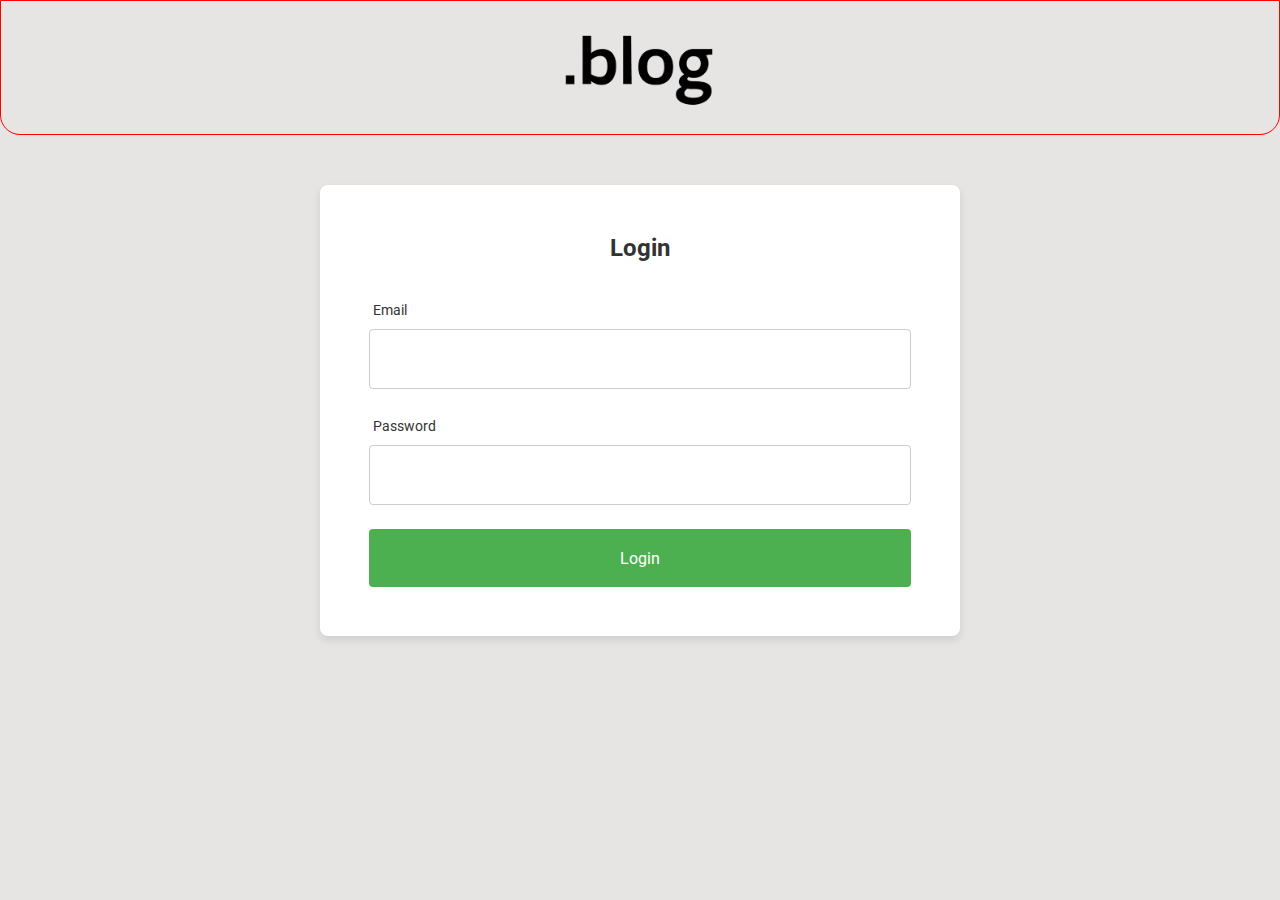
==== index.html @ 09832bd8 "dom update work pending" ====
<!DOCTYPE html>
<html lang="en">
  <head>
    <meta charset="UTF-8" />
    <meta name="viewport" content="width=device-width, initial-scale=1.0" />
    <title>Home</title>
    <link rel="stylesheet" href="https://unpkg.com/aos@next/dist/aos.css" />
    <link rel="stylesheet" href="./css/home.css" />
  </head>
  <body>
    <header
      class="navbar"
      data-aos="fade-down"
      data-aos-offset="500"
      data-aos-delay="50"
      data-aos-duration="1000"
      data-aos-easing="ease-in-out"
    >
      <div class="logo">
        <img src="./asset/img/blog.png" alt="blog" />
      </div>

      <ul>
        <li><a href="/">Home</a></li>
        <li><a href="/pages/blog.html">Blog</a></li>
        <li><a href="/pages/contact.html">Contact Us</a></li>
        <li><button style="border: none;">Logout</button></li>
      </ul>
    </header>

    <div
      class="container2"
      data-aos="fade-right"
      data-aos-offset="500"
      data-aos-delay="50"
      data-aos-duration="1000"
      data-aos-easing="ease-in-out"
    >
      <video
        class="video1"
        src="/asset/video/video.mp4"
        autoplay
        loop
        muted
        plays-inline
      ></video>

      <p class="heading1">Your Next Favorite</p>
      <p class="heading2">Blog Starts Here</p>
      <p class="para1">Bring your vision to life with the website builder</p>
      <p>that gives you the tools you need to succeed.</p>
    </div>
    <div class="container3">
      <div class="con3left">
        <img id="userImage" src="./one.jpg" alt="userImage" />
      </div>
      <div class="con3right">
        <h1 id="userName" class="cont3head1">Ayesha Iqbal</h1>
        <p id="userIntro">
          Lorem ipsum dolor sit amet amet consectetur adipisicing elit. Rerum
          voluptates maiores, necessitatibus rem illum exercitationem, explicabo
          non quae, corrupti atque reprehenderit dolorem ipsam quia aliquid?
          Lorem ipsum dolor sit amet consectetur adipisicing elit. Nihil nobis
          dicta expedita iusto recusandae cum beatae libero minima dolor ut
          inventore fuga unde soluta esse officiis, iure placeat exercitationem.
        </p>
      </div>
    </div>
    <script src="https://unpkg.com/aos@next/dist/aos.js"></script>
    <script>
      AOS.init();
    </script>
    <script src="./js/app.js"></script>
  </body>
</html>
---- css/home.css ----
@import url('https://fonts.googleapis.com/css2?family=Anton&family=Cormorant+Infant:ital,wght@0,300;0,400;0,500;0,600;0,700;1,300;1,400;1,500;1,600;1,700&family=Odibee+Sans&family=Playwrite+DE+LA+Guides&family=Poppins:ital,wght@0,100;0,200;0,300;0,400;0,500;0,600;0,700;0,800;0,900;1,100;1,200;1,300;1,400;1,500;1,600;1,700;1,800;1,900&family=Roboto:ital,wght@0,100;0,300;0,400;0,500;0,700;0,900;1,100;1,300;1,400;1,500;1,700;1,900&family=Shadows+Into+Light&display=swap');

*{
    margin:0;
    padding:0;
    box-sizing: border-box;
    font-size: 1.9vw;
    font-family: "Roboto", serif;
    
}
body {
    width: 100%;
    margin: auto;
    font-size: 1.5vw; /* Scalable font size for responsiveness */
    background-color:rgb(231, 228, 228);
    font-family: "Roboto", serif;
}

/* Navbar */
.navbar {
    width: 100vw;
    height: 15vh;
    background-color: white;
    display: flex;
    align-items: center;
    background-color: transparent;
    flex-wrap: wrap;
    top: 0;
    border-radius: 0 0 20px 20px;
  }
  .logo {
    width: 20%;
    height: 100%;
  }
  
  .logo img {
    height: 100%;
    width: 100%;
    object-fit: contain;
  }
  
  ul {
    height: 100%;
    width: 80%;
    display: flex;
    justify-content: center;
    align-items: center;
    flex-wrap: wrap;
    gap: 80px;
    font-size: 1.3rem;
    list-style-type: none;
  }
  a {
    text-decoration: none;
    color: black;
  }
  
  a:hover {
    background-color: rgb(199, 197, 197);
    font-weight: 700;
    padding: 5px 20px;
    border-radius: 50px;
    color: black;
    font-size: 1.7vw;
    border: solid rgb(199, 197, 197) 2px;
  }
  
.video1 {
    width: 100%;
}

.container2 {
     /* background-color: rgb(166, 199, 227); */
     /* background-color: white; */
    min-height: 10vh; 
/* kam sa kam 10 vh ki height ho jaisa jaisa content barh rha height barhti rha */
    margin: auto;
    padding: 5vw ;
    margin-bottom: 1vh;
    position: relative;
}

.container2 .heading1 {
    font-size: 7vw; 
    line-height: 1.5;
    color:white;
    position: absolute;
    bottom:34vw;
    left:20vw;
}
.container2 .heading2 {

    font-size: 7vw; 
    color:white;
    position: absolute;
    bottom:26vw;
    left:23vw;
}

.container2 .para1 {
    color: white;
    position: absolute;
    bottom:22vw;
    left:32vw;
}

.container2 p {
    color: white;
    text-align: center;
    position: absolute;
    bottom:20vw;
    left:32vw;
}
.container3{
    
    margin:auto;
    width:90%;
    background-color: rgb(245, 239, 239);
    display: flex;
}
.con3left{
    width:50%;
    /* border:solid black 2px; */
}
.con3left img{
    width:100%;
    height:100%;
}
.con3right{
    padding:4vw;
    width:50%;
    /* border:solid black 2px; */
}
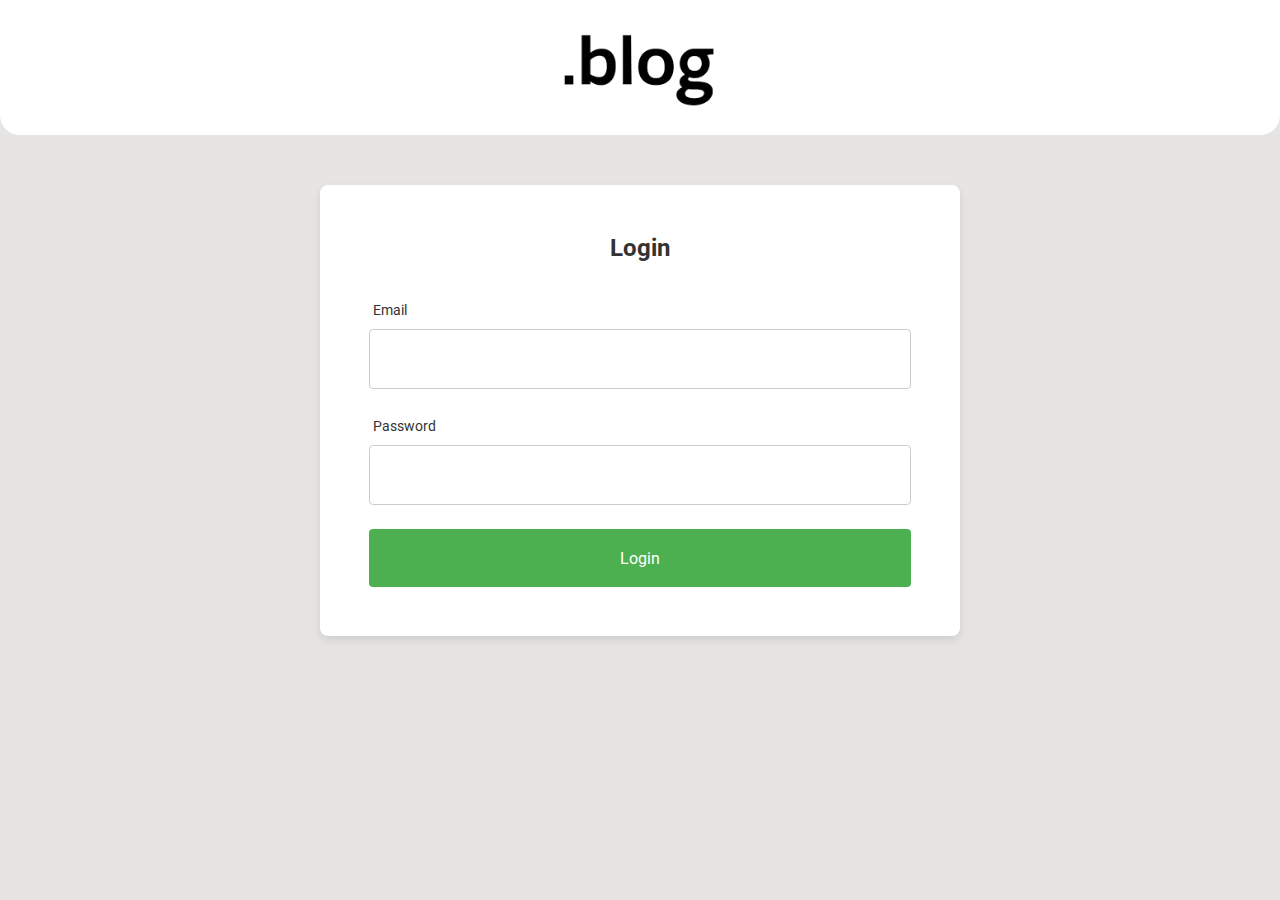
==== commit e1825b19: "frontend work done" ====
--- a/index.html
+++ b/index.html
@@ -24,7 +24,7 @@
         <li><a href="/">Home</a></li>
         <li><a href="/pages/blog.html">Blog</a></li>
         <li><a href="/pages/contact.html">Contact Us</a></li>
-        <li><button style="border: none;">Logout</button></li>
+        <li><button style="border: none;" onclick="logout()">Logout</button></li>
       </ul>
     </header>
 
